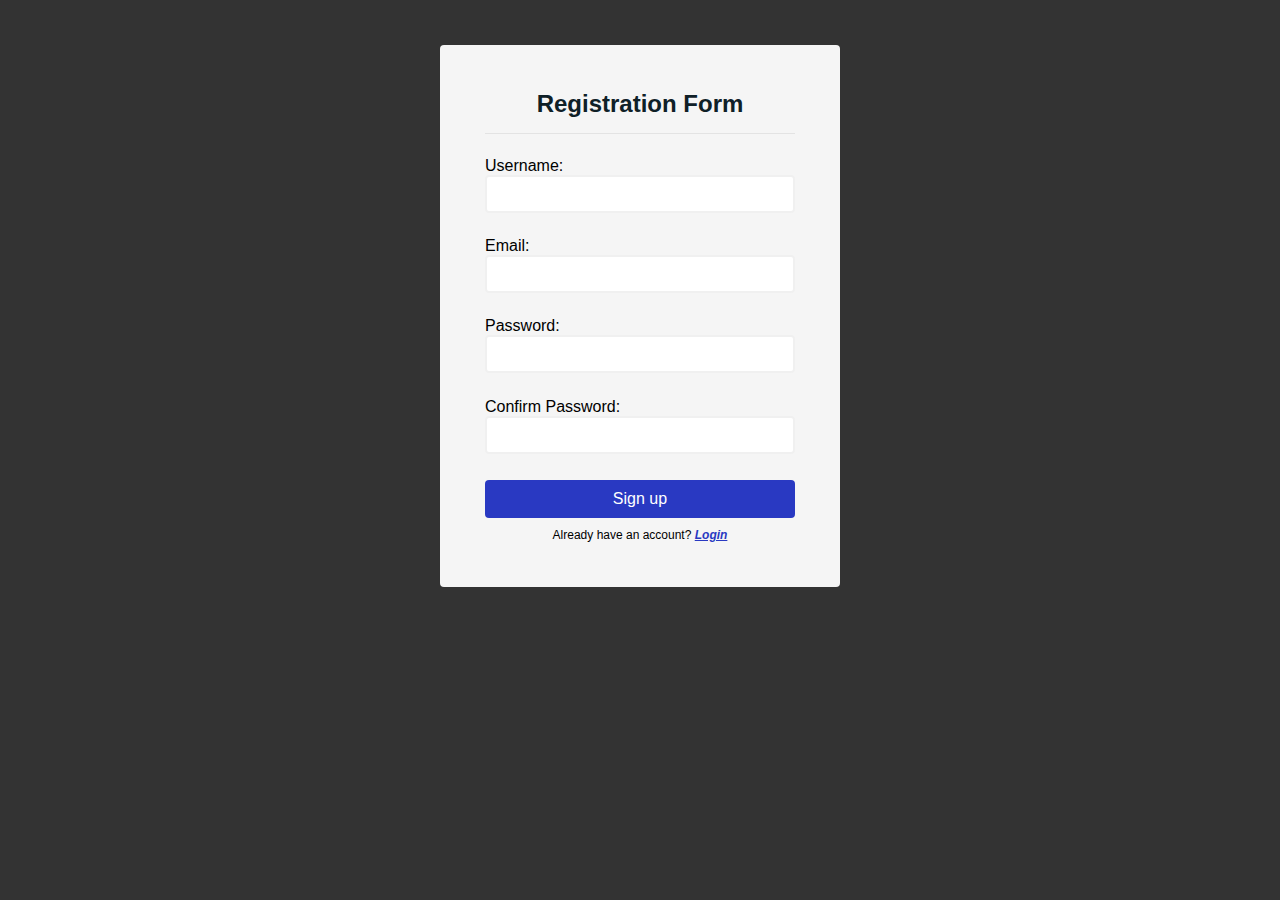
==== index.html @ 116bcbb9 "Initial Commit" ====
<!DOCTYPE html>
<html lang="en">
  <head>
    <meta charset="UTF-8" />
    <meta http-equiv="X-UA-Compatible" content="IE=edge" />
    <meta name="viewport" content="width=device-width, initial-scale=1.0" />
    <title>Document</title>
    <link rel="stylesheet" href="main.css" />
  </head>
  <body>
    <div class="container">
      <form action="/" id="form">
        <h1 class="form-heading">Registration Form</h1>
        <div class="divider"></div>
        <div class="input-control">
          <label for="username">Username:</label>
          <input type="text" id="username" name="username" />
          <div class="error"></div>
        </div>

        <div class="input-control">
          <label for="email">Email:</label>
          <input type="text" id="email" name="email" />
          <div class="error"></div>
        </div>

        <div class="input-control">
          <label for="password">Password:</label>
          <input type="password" id="password" name="password" />
          <div class="error"></div>
        </div>

        <div class="input-control">
          <label for="confrimpassword">Confirm Password:</label>
          <input type="password" id="confirmpassword" name="confirmpassword" />
          <div class="error"></div>
        </div>
        <button type="submit">Sign up</button>
        <div class="login-route">
          <p>Already have an account? <a href="./login.html">Login</a></p>
        </div>
      </form>
      <div class="modal show-modal">
        <div class="backdrop"></div>
        <div class="card">
          <h2>Successfully Registered</h2>
          <p>
            Lorem, ipsum dolor sit amet consectetur adipisicing elit.
            Perspiciatis, ex.
          </p>
        </div>
      </div>
    </div>
  </body>
</html>
<script defer src="script.js"></script>
---- main.css ----
* {
  margin: 0;
  padding: 0;
  box-sizing: border-box;
}

body {
  background-color: #333;
  font-family: sans-serif;
}

/* .container {
  position: relative;
  width: 100vw;
  height: 100vh;
} */

#form {
  width: 400px;
  margin: 5vh auto 0 auto;
  padding: 45px;
  background-color: whitesmoke;
  border-radius: 4px;
  font-size: 12px;
}

.divider {
  width: 100%;
  height: 1px;
  background-color: rgb(70, 70, 70, 0.1);
  margin-bottom: 15px;
}

#form h1 {
  color: #0f2027;
  text-align: center;
  margin-bottom: 15px;
}

#form button {
  padding: 10px;
  margin-top: 10px;
  width: 100%;
  color: white;
  background-color: rgb(41, 57, 194);
  border: none;
  border-radius: 4px;
  cursor: pointer;
  font-size: 1rem;
}

label {
  font-size: 1rem;
  margin-top: 0.5rem;
}

.input-control {
  display: flex;
  flex-direction: column;
}

.input-control input {
  border: 2px solid #f0f0f0;
  border-radius: 4px;
  display: block;
  font-size: 12px;
  padding: 10px;
  width: 100%;
}

.input-control input:focus {
  outline: 0;
}

.input-control.success input {
  border-color: #09c372;
}

.input-control.error input {
  border-color: #ff3860;
}

.input-control .error {
  margin-top: 0.2rem;
  color: #ff3860;
  font-size: 12px;
  height: 13px;
}

.login-route {
  margin-top: 10px;
  text-align: center;
}

a {
  font-weight: bold;
  color: rgb(41, 57, 194);
  font-style: italic;
}

.modal {
  width: 100vw;
  height: 100vh;
  display: flex;
  justify-content: center;
  align-items: center;
  font-family: sans-serif;
  position: absolute;
  top: 0;

  /* background-color: #333; */
  /* opacity: 0.5; */
}
.show-modal {
  display: none;
}

.backdrop {
  background-color: black;
  width: 100vw;
  height: 100vh;
  position: absolute;
  top: 0;
  overflow-y: hidden;
  opacity: 0.6;
}
.card {
  width: 35%;
  padding: 45px 0;
  text-align: center;
  background-color: #049c5a;
  outline: 5px solid springgreen;
  border-radius: 25px;
  box-shadow: #333;
  z-index: 10;
}
.card h2 {
  color: white;
  font-size: 32px;
  padding: 1.4rem;
}
.card p {
  color: white;
  font-size: 16px;
}
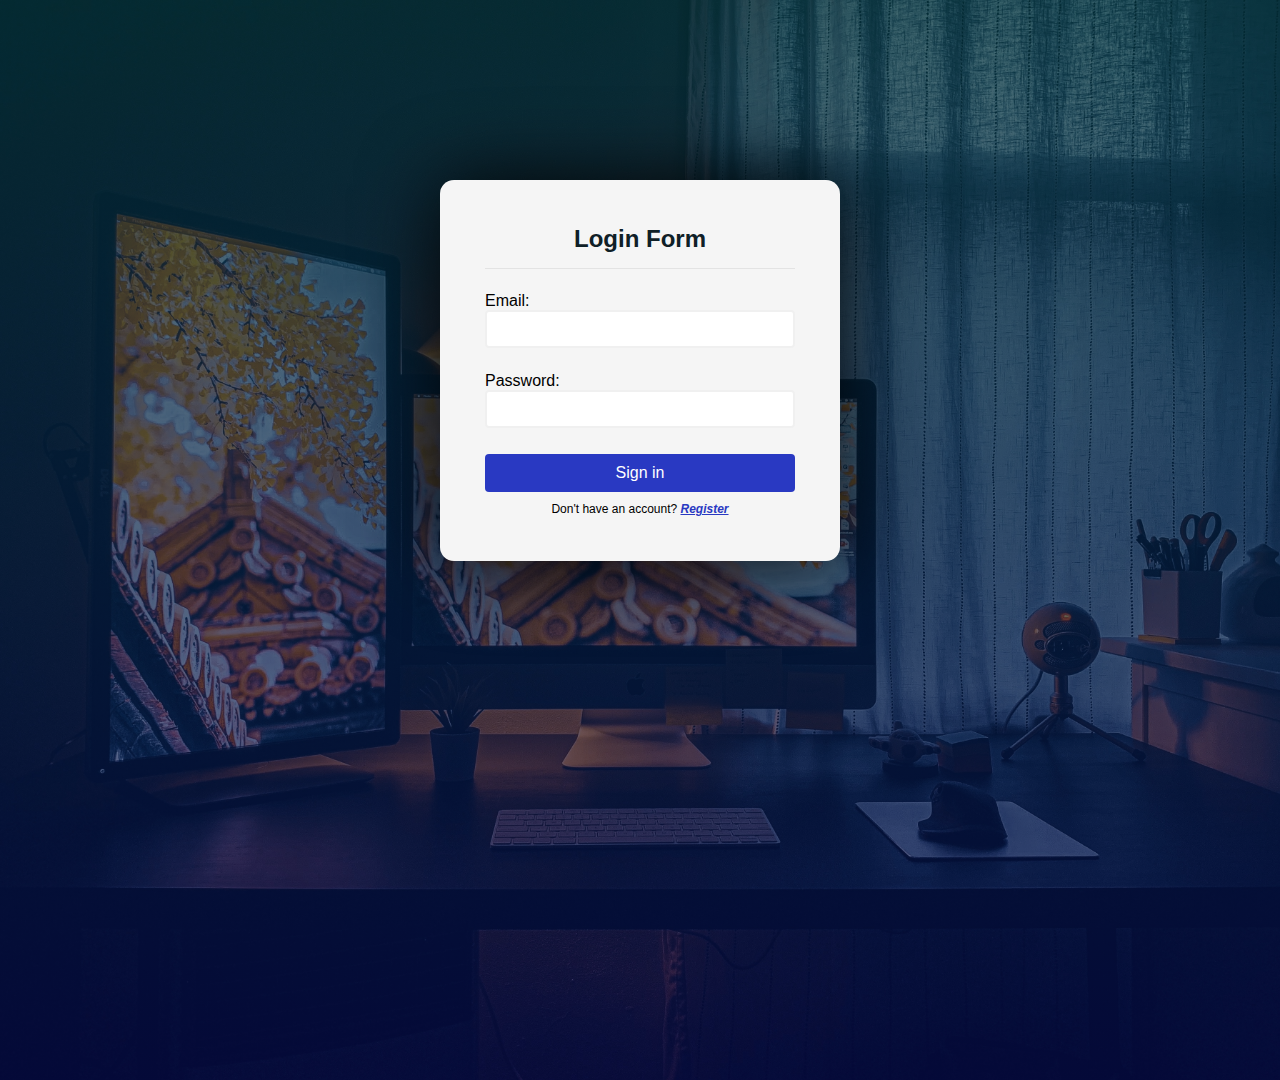
==== commit 8fdf8bdd: "Rename file" ====
--- a/index.html
+++ b/index.html
@@ -4,19 +4,20 @@
     <meta charset="UTF-8" />
     <meta http-equiv="X-UA-Compatible" content="IE=edge" />
     <meta name="viewport" content="width=device-width, initial-scale=1.0" />
-    <title>Document</title>
-    <link rel="stylesheet" href="main.css" />
+    <title>Login Form</title>
+    <link rel="stylesheet" href="login.css" />
   </head>
   <body>
     <div class="container">
       <form action="/" id="form">
-        <h1 class="form-heading">Registration Form</h1>
+        <h1 class="form-heading">Login Form</h1>
         <div class="divider"></div>
-        <div class="input-control">
+
+        <!-- <div class="input-control">
           <label for="username">Username:</label>
           <input type="text" id="username" name="username" />
           <div class="error"></div>
-        </div>
+        </div> -->
 
         <div class="input-control">
           <label for="email">Email:</label>
@@ -30,14 +31,14 @@
           <div class="error"></div>
         </div>
 
-        <div class="input-control">
+        <!-- <div class="input-control">
           <label for="confrimpassword">Confirm Password:</label>
           <input type="password" id="confirmpassword" name="confirmpassword" />
           <div class="error"></div>
-        </div>
-        <button type="submit">Sign up</button>
+        </div> -->
+        <button type="submit">Sign in</button>
         <div class="login-route">
-          <p>Already have an account? <a href="./login.html">Login</a></p>
+          <p>Don't have an account? <a href="./index.html">Register</a></p>
         </div>
       </form>
       <div class="modal show-modal">
@@ -51,6 +52,6 @@
         </div>
       </div>
     </div>
+    <script defer src="./login.js"></script>
   </body>
 </html>
-<script defer src="script.js"></script>
--- a/login.css
+++ b/login.css
@@ -0,0 +1,170 @@
+* {
+  margin: 0;
+  padding: 0;
+  box-sizing: border-box;
+}
+
+body {
+  background-color: #333;
+  background: linear-gradient(
+      0deg,
+      rgba(0, 6, 85, 0.54),
+      rgba(0, 52, 59, 0.69)
+    ),
+    url(./loging-bg.jpg);
+  background-position: center;
+  background-repeat: no-repeat;
+  background-size: cover;
+  font-family: sans-serif;
+  height: 100vh;
+  overflow-x: hidden;
+}
+
+#form {
+  width: 400px;
+  margin: 20vh auto 0 auto;
+  padding: 45px;
+  background-color: whitesmoke;
+  border-radius: 14px;
+  font-size: 12px;
+  box-shadow: 0px 1px 79px 0px rgba(0, 0, 0, 0.904);
+}
+
+.divider {
+  width: 100%;
+  height: 1px;
+  background-color: rgb(70, 70, 70, 0.1);
+  margin-bottom: 15px;
+}
+
+#form h1 {
+  color: #0f2027;
+  text-align: center;
+  margin-bottom: 15px;
+}
+
+#form button {
+  padding: 10px;
+  margin-top: 10px;
+  width: 100%;
+  color: white;
+  background-color: rgb(41, 57, 194);
+  border: none;
+  border-radius: 4px;
+  cursor: pointer;
+  font-size: 1rem;
+}
+
+#form button:focus {
+  outline: none;
+}
+
+label {
+  font-size: 1rem;
+  margin-top: 0.5rem;
+}
+
+.input-control {
+  display: flex;
+  flex-direction: column;
+}
+
+.input-control input {
+  border: 2px solid #f0f0f0;
+  border-radius: 4px;
+  display: block;
+  font-size: 12px;
+  padding: 10px;
+  width: 100%;
+}
+
+.input-control input:focus {
+  outline: 0;
+}
+
+.input-control.success input {
+  border-color: #09c372;
+}
+
+.input-control.error input {
+  border-color: #ff3860;
+}
+
+.input-control .error {
+  margin-top: 0.2rem;
+  color: #ff3860;
+  font-size: 12px;
+  height: 13px;
+}
+
+.login-route {
+  margin-top: 10px;
+  text-align: center;
+}
+
+a {
+  font-weight: bold;
+  color: rgb(41, 57, 194);
+  font-style: italic;
+}
+
+a:focus {
+  outline: none;
+}
+
+.modal {
+  width: 100vw;
+  height: 100vh;
+  display: flex;
+  justify-content: center;
+  align-items: center;
+  font-family: sans-serif;
+  position: absolute;
+  top: 0;
+
+  /* background-color: #333; */
+  /* opacity: 0.5; */
+}
+.show-modal {
+  display: none;
+}
+
+.backdrop {
+  background-color: black;
+  width: 100vw;
+  height: 100vh;
+  position: absolute;
+  top: 0;
+  overflow-y: hidden;
+  opacity: 0.6;
+}
+.card {
+  width: 35%;
+  padding: 45px 0;
+  text-align: center;
+  background-color: #049c5a;
+  outline: 5px solid springgreen;
+  border-radius: 25px;
+  box-shadow: #333;
+  z-index: 10;
+}
+.card h2 {
+  color: white;
+  font-size: 32px;
+  padding: 1.4rem;
+}
+.card p {
+  color: white;
+  font-size: 16px;
+}
+
+@media (max-width: 559px) {
+  #form {
+    width: 324px;
+    margin: 20vh auto 0 auto;
+  }
+  .card {
+    width: 75%;
+    outline: none;
+  }
+}
